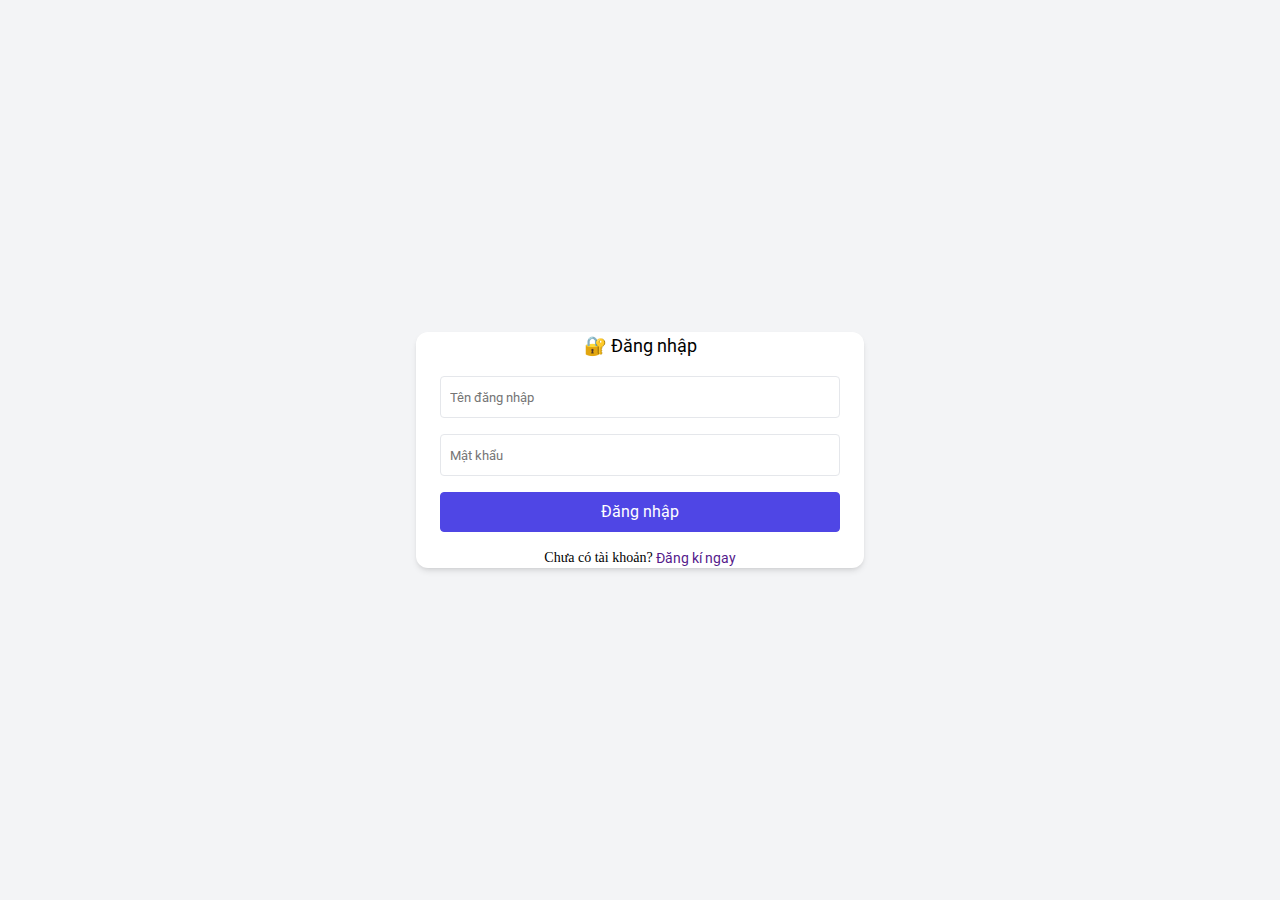
==== pages/login.html @ 28534da5 "ex" ====
<!DOCTYPE html>
<html lang="en">
<head>
    <meta charset="UTF-8">
    <meta name="viewport" content="width=device-width, initial-scale=1.0">
    <title>Document</title>
    <link rel="stylesheet" href="../css/login.css">
</head>
<body>
    <div class="containerLogin">
        <div class="backgroundShadow">
            <div class="mainBackgroundShadow">
                <div class="textHeader">
                    <p class="textLogin">🔐  Đăng nhập</p>
                </div>
                <form class="formLogin" id="loginForm">
                    <input type="email" placeholder="Tên đăng nhập" class="inputLogin" id="loginEmail">
                    <br>
                    <input type="password" placeholder="Mật khẩu" class="enterPasswordLogin" id="loginPassword">
                    <br>
                    <div id="loginError" style="color: red"></div>
                    <button type="submit" class="buttonLogin">Đăng nhập</button>
                </form>
                <div class="nextToRegister">
                    <p class="text">Chưa có tài khoản?</p>
                    <p class="link"><a href="">Đăng kí ngay</a></p>
                </div>
            </div>
        </div>
    </div>
    <script src="../js/login.js"></script>
</body>
</html>
---- css/login.css ----
@import url('https://fonts.googleapis.com/css2?family=Darumadrop+One&family=Noto+Sans+JP:wght@100..900&family=Poppins:ital,wght@0,100;0,200;0,300;0,400;0,500;0,600;0,700;0,800;0,900;1,100;1,200;1,300;1,400;1,500;1,600;1,700;1,800;1,900&family=Roboto:ital,wght@0,100..900;1,100..900&display=swap');
* {
    margin: 0;
    padding: 0;
    box-sizing: border-box;
    font-family: "Roboto", sans-serif;
}

.containerLogin {
    background-color: #F3F4F6;
    width: 100vw;
    height: 100vh;
    display: flex;
    justify-content: center;
    align-items: center;
}

.backgroundShadow {
    width: 448px;
    height: fit-content;
    background: #FFFFFF;
    box-shadow: 0px 4px 6px -1px rgba(0, 0, 0, 0.1), 
                0px 2px 4px -2px rgba(0, 0, 0, 0.1);
    border-radius: 12px;
    display: flex;
    justify-content: center;
    align-items: center;
}

.textHeader{
font-weight: 400;
font-size: 18.2812px;
line-height: 28px;
color: #000000;
margin-bottom: 16px;
}

.textLogin{
    text-align: center;
    display: flex;
    justify-content: center;
    align-items: center;
}

.inputLogin{
width: 400px;
height: 42px;
padding: 9px;

background: #FFFFFF;
border: 1px solid #E5E7EB;
border-radius: 4px;

}

.enterPasswordLogin{
    width: 400px;
height: 42px;
top: 58px;
margin-top: 16px;

background: #FFFFFF;
border: 1px solid #E5E7EB;
border-radius: 4px;
padding: 9px;

}

.formLogin{
    width: 400;
    height: 156;
    top: 68px;
    left: 24px;

}

.buttonLogin{
width: 400px;
height: 40px;
top: 116px;
border-radius: 4px;
border: 1px solid #4F46E5 ;
background-color: #4F46E5;
color: #FFFFFF;
font-family: 'Roboto';
font-style: normal;
font-weight: 400;
font-size: 15.75px;
line-height: 24px;
color: #FFFFFF;
margin-top: 16px;
cursor: pointer;
}

.nextToRegister{
display: flex;
justify-content: center;
align-items: center;
gap: 3px;
margin-top: 16px;
}
p{
    display: flex;
    align-items: center;
    text-align: center;
    color: #000000;
    
}

.text{
width: 125.61000061035156;
height: 20;
top: 240px;
left: 118.75px;
font-family: "Segoe UI Symbol";
font-weight: 400;
font-size: 14px;
line-height: 20px;
letter-spacing: 0%;
text-align: center;
vertical-align: middle;
color: #000000;

}

.link{
font-family: "Roboto";
font-weight: 400;
font-size: 14px;
line-height: 20px;
letter-spacing: 0%;
text-align: center;
vertical-align: middle;

}

.link a {
    text-decoration: none;
}

@keyframes shake {
    0% { transform: translateX(0); }
    25% { transform: translateX(-5px); }
    50% { transform: translateX(5px); }
    75% { transform: translateX(-5px); }
    100% { transform: translateX(0); }
}

.shake {
    animation: shake 0.3s ease-in-out;
    border: 1px solid red;
}
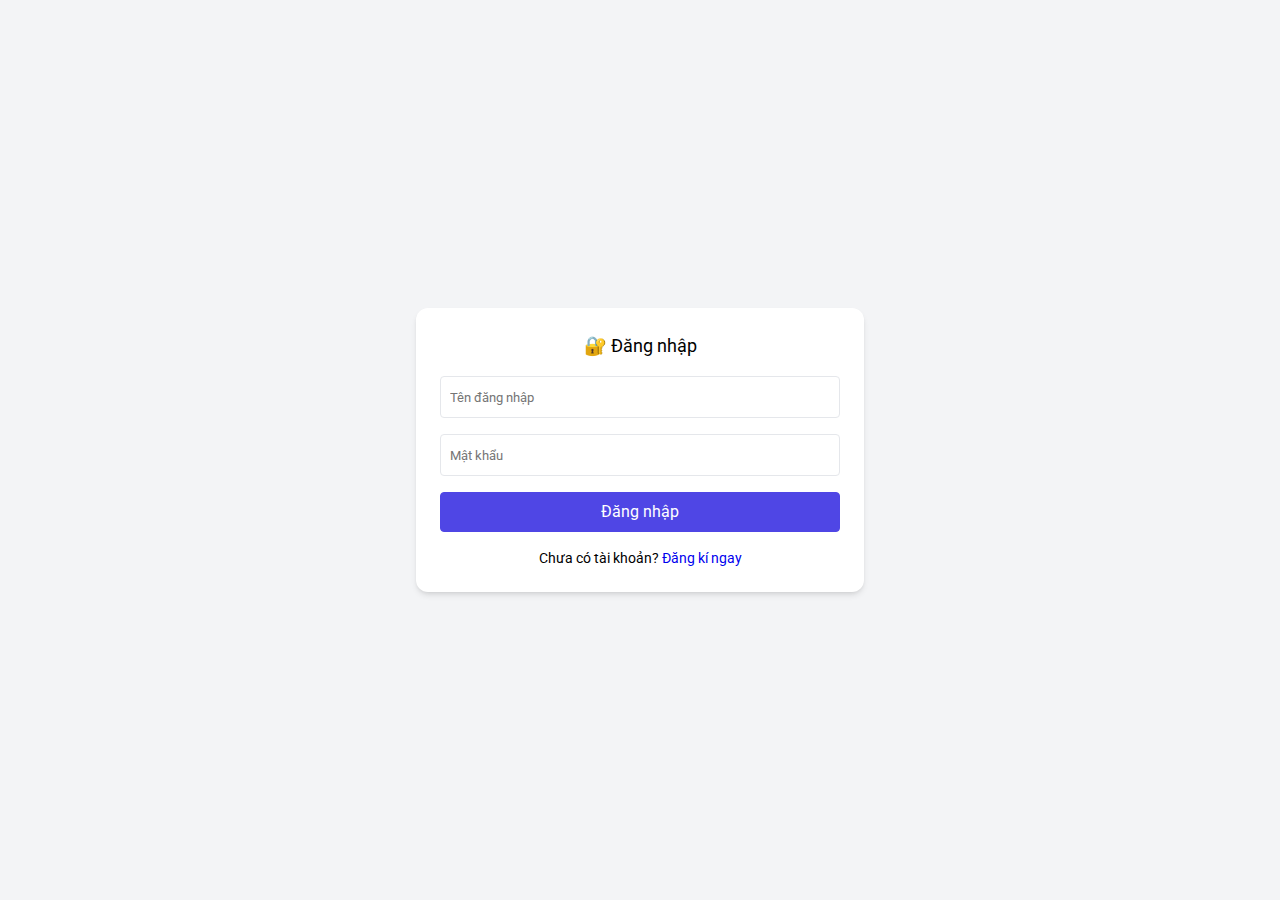
==== commit 562aa265: "ex" ====
--- a/pages/login.html
+++ b/pages/login.html
@@ -23,7 +23,7 @@
                 </form>
                 <div class="nextToRegister">
                     <p class="text">Chưa có tài khoản?</p>
-                    <p class="link"><a href="">Đăng kí ngay</a></p>
+                    <p class="link"><a href="./register.html">Đăng kí ngay</a></p>
                 </div>
             </div>
         </div>
--- a/css/login.css
+++ b/css/login.css
@@ -33,6 +33,7 @@
 line-height: 28px;
 color: #000000;
 margin-bottom: 16px;
+margin-top: 24px;
 }
 
 .textLogin{
@@ -98,6 +99,7 @@
 align-items: center;
 gap: 3px;
 margin-top: 16px;
+margin-bottom: 24px;
 }
 p{
     display: flex;
@@ -112,13 +114,11 @@
 height: 20;
 top: 240px;
 left: 118.75px;
-font-family: "Segoe UI Symbol";
 font-weight: 400;
 font-size: 14px;
 line-height: 20px;
 letter-spacing: 0%;
 text-align: center;
-vertical-align: middle;
 color: #000000;
 
 }
@@ -138,18 +138,6 @@
     text-decoration: none;
 }
 
-@keyframes shake {
-    0% { transform: translateX(0); }
-    25% { transform: translateX(-5px); }
-    50% { transform: translateX(5px); }
-    75% { transform: translateX(-5px); }
-    100% { transform: translateX(0); }
-}
-
-.shake {
-    animation: shake 0.3s ease-in-out;
-    border: 1px solid red;
-}
 
 
 
